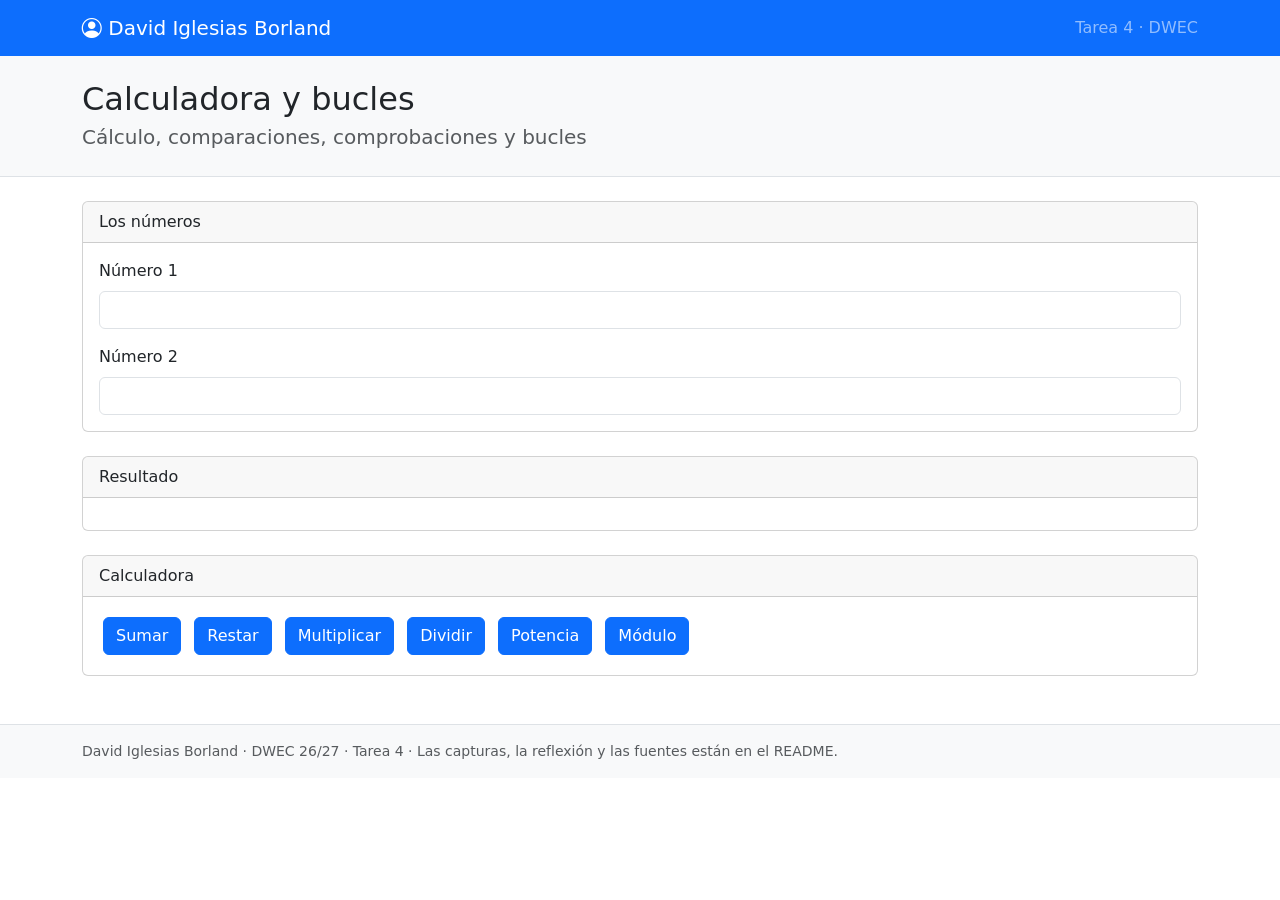
==== tema04/index.html @ af2e5acf "Actualizada la descripción en index.html y añadidos botones para todas las operaciones en la calcula" ====
<!DOCTYPE html>
<html lang="es">
<head>
  <meta charset="UTF-8">
  <meta name="viewport" content="width=device-width, initial-scale=1">
  <!-- Cambia [Tu nombre] por tu nombre -->
  <title>Calculadora y bucles · David</title>

  <!-- CSS de Bootstrap -->
  <link href="https://cdn.jsdelivr.net/npm/bootstrap@5.3.8/dist/css/bootstrap.min.css" rel="stylesheet">
  <!-- Iconos de Bootstrap -->
  <link href="https://cdn.jsdelivr.net/npm/bootstrap-icons@1.13.1/font/bootstrap-icons.min.css" rel="stylesheet">
</head>
<body>

  <!--
    PLANTILLA DE LA TAREA 4
    · Solo trae lo imprescindible para empezar. La maquetación con Bootstrap es cosa tuya y cuenta en la nota:
      rejilla (row y col-*) que se adapte al móvil, cards, botones con color, grupos de botones, iconos...
    · Todo lo que va entre [corchetes] es un hueco: sustitúyelo por lo tuyo.
    · Tu JavaScript va en js/app.js. El archivo js/ayudas.js NO se toca.
  -->

  <!-- NAVBAR con tu nombre -->
  <nav class="navbar bg-primary" data-bs-theme="dark">
    <div class="container">
      <span class="navbar-brand"><i class="bi bi-person-circle"></i> David Iglesias Borland</span>
      <span class="navbar-text">Tarea 4 · DWEC</span>
    </div>
  </nav>

  <!-- CABECERA -->
  <header class="bg-body-tertiary border-bottom py-4 mb-4">
    <div class="container">
      <h1 class="h2 mb-1">Calculadora y bucles</h1>
      <p class="lead mb-0 text-body-secondary">Cálculo, comparaciones, comprobaciones y bucles</p>
    </div>
  </header>

  <main class="container mb-5">

    <!-- TODO: organiza las cards con la rejilla de Bootstrap: <div class="row"> y dentro <div class="col-12 col-lg-...">.
               En el móvil, una debajo de otra; en pantalla grande, repartidas en columnas. -->

    <!-- LOS NÚMEROS. No cambies los id: leerNumero("numero1") y leerNumero("numero2") los buscan por su id -->
    <section class="card mb-4">
      <div class="card-header">Los números</div>
      <div class="card-body">
        <label for="numero1" class="form-label">Número 1</label>
        <input type="number" id="numero1" class="form-control mb-3">
        <label for="numero2" class="form-label">Número 2</label>
        <input type="number" id="numero2" class="form-control">
      </div>
    </section>

    <!-- RESULTADO. Aquí escriben mostrar(), anadirLinea() y anadirBadge(). No cambies el id -->
    <section class="card mb-4">
      <div class="card-header">Resultado</div>
      <div class="card-body">
        <div id="salida"></div>
      </div>
    </section>

    <!-- EJERCICIO 1 · Calculadora -->
    <section class="card mb-4">
      <div class="card-header">Calculadora</div>
      <div class="card-body">
        <button type="button" class="btn btn-primary m-1" onclick="sumar()">Sumar</button>
        <button type="button" class="btn btn-primary m-1" onclick="restar()">Restar</button>
        <button type="button" class="btn btn-primary m-1" onclick="multiplicar()">Multiplicar</button>
        <button type="button" class="btn btn-primary m-1" onclick="dividir()">Dividir</button>
        <button type="button" class="btn btn-primary m-1" onclick="potencia()">Potencia</button>
        <button type="button" class="btn btn-primary m-1" onclick="modulo()">Módulo</button>
      </div>
    </section>

    <!-- TODO EJERCICIO 2 · Comparaciones: una card con los botones
               «¿Cuál es mayor?» → cualEsMayor()     «¿Par o impar?» → parOImpar() -->

    <!-- TODO EJERCICIOS 3 Y 4 · Bucles: una card con dos grupos de botones (btn-group)
               Con texto:  for → bucleFor()    while → bucleWhile()    do…while → bucleDoWhile()
               Con badges: for → badgesFor()   while → badgesWhile()   do…while → badgesDoWhile() -->

  </main>

  <footer class="bg-body-tertiary border-top py-3">
    <div class="container small text-body-secondary">
      David Iglesias Borland · DWEC 26/27 · Tarea 4 · Las capturas, la reflexión y las fuentes están en el README.
    </div>
  </footer>

  <!-- JS de Bootstrap, las funciones de ayuda y, después, tu JavaScript. Este orden importa -->
  <script src="https://cdn.jsdelivr.net/npm/bootstrap@5.3.8/dist/js/bootstrap.bundle.min.js"></script>
  <script src="js/ayudas.js"></script>
  <script src="js/app.js"></script>
</body>
</html>
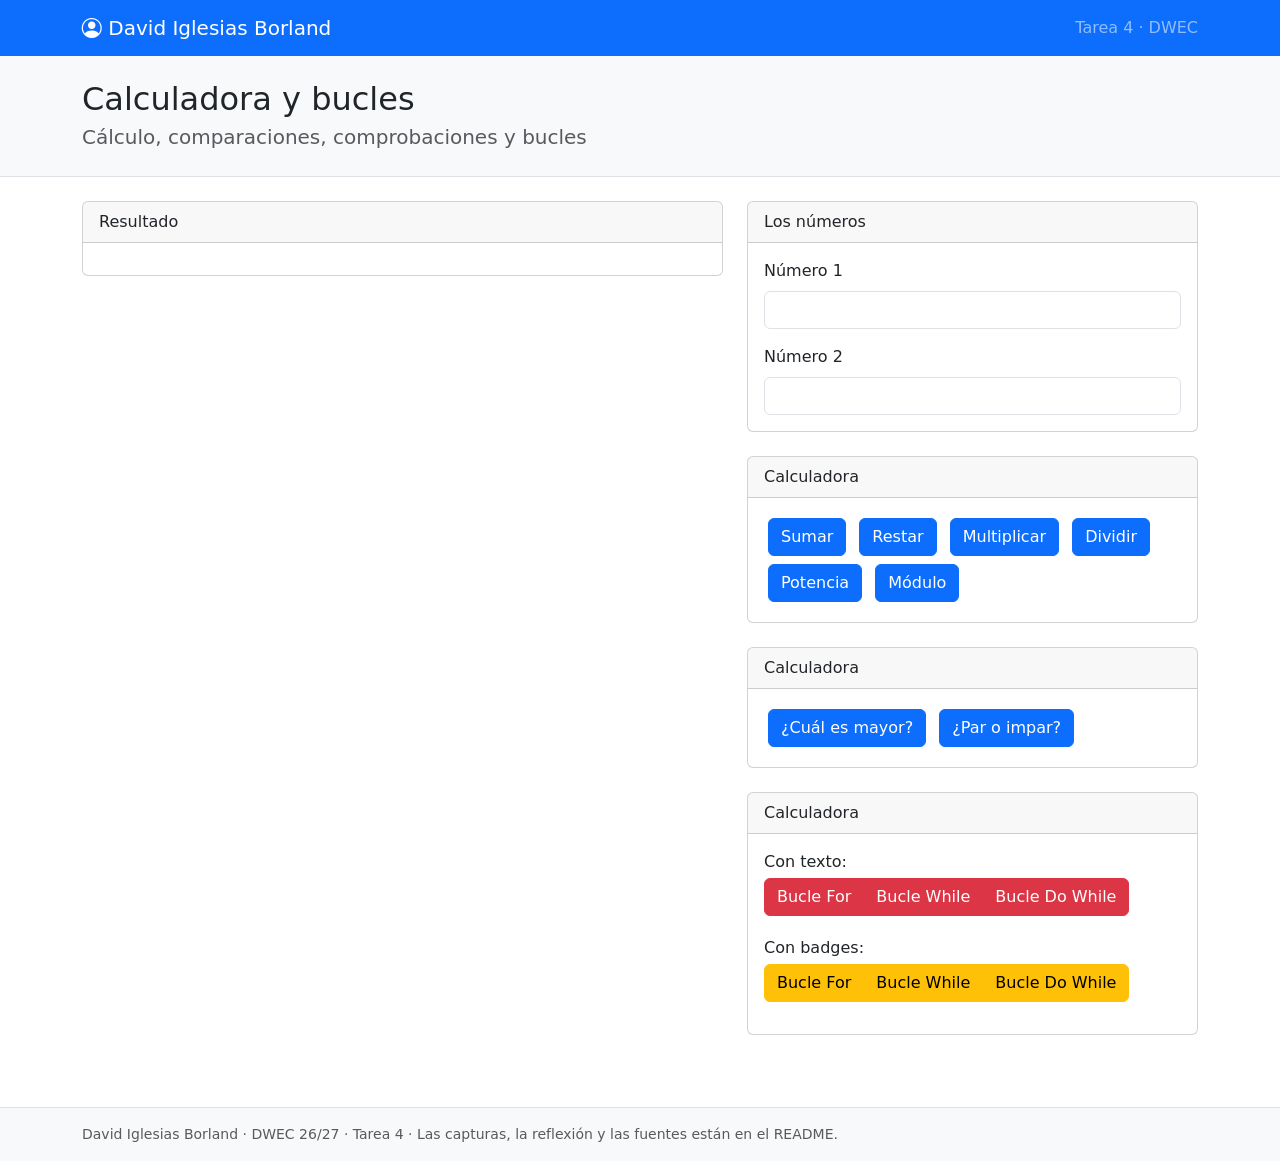
==== commit 6bb5e70a: "Mejorada la estructura de index.html con una disposición más clara de las secciones y botones de la " ====
--- a/tema04/index.html
+++ b/tema04/index.html
@@ -3,93 +3,90 @@
 <head>
   <meta charset="UTF-8">
   <meta name="viewport" content="width=device-width, initial-scale=1">
-  <!-- Cambia [Tu nombre] por tu nombre -->
   <title>Calculadora y bucles · David</title>
-
-  <!-- CSS de Bootstrap -->
   <link href="https://cdn.jsdelivr.net/npm/bootstrap@5.3.8/dist/css/bootstrap.min.css" rel="stylesheet">
-  <!-- Iconos de Bootstrap -->
   <link href="https://cdn.jsdelivr.net/npm/bootstrap-icons@1.13.1/font/bootstrap-icons.min.css" rel="stylesheet">
 </head>
 <body>
-
-  <!--
-    PLANTILLA DE LA TAREA 4
-    · Solo trae lo imprescindible para empezar. La maquetación con Bootstrap es cosa tuya y cuenta en la nota:
-      rejilla (row y col-*) que se adapte al móvil, cards, botones con color, grupos de botones, iconos...
-    · Todo lo que va entre [corchetes] es un hueco: sustitúyelo por lo tuyo.
-    · Tu JavaScript va en js/app.js. El archivo js/ayudas.js NO se toca.
-  -->
-
-  <!-- NAVBAR con tu nombre -->
   <nav class="navbar bg-primary" data-bs-theme="dark">
     <div class="container">
       <span class="navbar-brand"><i class="bi bi-person-circle"></i> David Iglesias Borland</span>
       <span class="navbar-text">Tarea 4 · DWEC</span>
     </div>
   </nav>
-
-  <!-- CABECERA -->
   <header class="bg-body-tertiary border-bottom py-4 mb-4">
     <div class="container">
       <h1 class="h2 mb-1">Calculadora y bucles</h1>
       <p class="lead mb-0 text-body-secondary">Cálculo, comparaciones, comprobaciones y bucles</p>
     </div>
   </header>
-
   <main class="container mb-5">
-
-    <!-- TODO: organiza las cards con la rejilla de Bootstrap: <div class="row"> y dentro <div class="col-12 col-lg-...">.
-               En el móvil, una debajo de otra; en pantalla grande, repartidas en columnas. -->
-
-    <!-- LOS NÚMEROS. No cambies los id: leerNumero("numero1") y leerNumero("numero2") los buscan por su id -->
-    <section class="card mb-4">
-      <div class="card-header">Los números</div>
-      <div class="card-body">
-        <label for="numero1" class="form-label">Número 1</label>
-        <input type="number" id="numero1" class="form-control mb-3">
-        <label for="numero2" class="form-label">Número 2</label>
-        <input type="number" id="numero2" class="form-control">
+    <div class="row">
+      <div class="col-12 col-md-7">
+        <section class="card mb-4">
+          <div class="card-header">Resultado</div>
+          <div class="card-body">
+            <div id="salida"></div>
+          </div>
+        </section>
       </div>
-    </section>
-
-    <!-- RESULTADO. Aquí escriben mostrar(), anadirLinea() y anadirBadge(). No cambies el id -->
-    <section class="card mb-4">
-      <div class="card-header">Resultado</div>
-      <div class="card-body">
-        <div id="salida"></div>
+      <div class="col-12 col-md-5">
+        <section class="card mb-4">
+          <div class="card-header">Los números</div>
+          <div class="card-body">
+            <label for="numero1" class="form-label">Número 1</label>
+            <input type="number" id="numero1" class="form-control mb-3">
+            <label for="numero2" class="form-label">Número 2</label>
+            <input type="number" id="numero2" class="form-control">
+          </div>
+        </section>
+        <section class="card mb-4">
+          <div class="card-header">Calculadora</div>
+          <div class="card-body">
+            <button type="button" class="btn btn-primary m-1" onclick="sumar()">Sumar</button>
+            <button type="button" class="btn btn-primary m-1" onclick="restar()">Restar</button>
+            <button type="button" class="btn btn-primary m-1" onclick="multiplicar()">Multiplicar</button>
+            <button type="button" class="btn btn-primary m-1" onclick="dividir()">Dividir</button>
+            <button type="button" class="btn btn-primary m-1" onclick="potencia()">Potencia</button>
+            <button type="button" class="btn btn-primary m-1" onclick="modulo()">Módulo</button>
+          </div>
+        </section>
+        <section class="card mb-4">
+          <div class="card-header">Calculadora</div>
+          <div class="card-body">
+            <button type="button" class="btn btn-primary m-1" onclick="cualEsMayor()">¿Cuál es mayor?</button>
+            <button type="button" class="btn btn-primary m-1" onclick="parOImpar()">¿Par o impar?</button>
+          </div>
+        </section>
+        <section class="card mb-4">
+          <div class="card-header">Calculadora</div>
+          <div class="card-body">
+            <fieldset class="mb-3">
+              <legend class="fs-6 mb-1">Con texto:</legend>
+              <div class="btn-group" role="group">
+                <button type="button" class="btn btn-danger mb-1" onclick="bucleFor()">Bucle For</button>
+                <button type="button" class="btn btn-danger mb-1" onclick="bucleWhile()">Bucle While</button>
+                <button type="button" class="btn btn-danger mb-1" onclick="bucleDoWhile()">Bucle Do While</button>
+              </div>
+            </fieldset>
+            <fieldset class="mb-3">
+              <legend class="fs-6 mb-1">Con badges:</legend>
+              <div class="btn-group" role="group">
+                <button type="button" class="btn btn-warning" onclick="badgesFor()">Bucle For</button>
+                <button type="button" class="btn btn-warning" onclick="badgesWhile()">Bucle While</button>
+                <button type="button" class="btn btn-warning" onclick="badgesDoWhile()">Bucle Do While</button>
+              </div>
+            </fieldset>
+          </div>
+        </section>
       </div>
-    </section>
-
-    <!-- EJERCICIO 1 · Calculadora -->
-    <section class="card mb-4">
-      <div class="card-header">Calculadora</div>
-      <div class="card-body">
-        <button type="button" class="btn btn-primary m-1" onclick="sumar()">Sumar</button>
-        <button type="button" class="btn btn-primary m-1" onclick="restar()">Restar</button>
-        <button type="button" class="btn btn-primary m-1" onclick="multiplicar()">Multiplicar</button>
-        <button type="button" class="btn btn-primary m-1" onclick="dividir()">Dividir</button>
-        <button type="button" class="btn btn-primary m-1" onclick="potencia()">Potencia</button>
-        <button type="button" class="btn btn-primary m-1" onclick="modulo()">Módulo</button>
-      </div>
-    </section>
-
-    <!-- TODO EJERCICIO 2 · Comparaciones: una card con los botones
-               «¿Cuál es mayor?» → cualEsMayor()     «¿Par o impar?» → parOImpar() -->
-
-    <!-- TODO EJERCICIOS 3 Y 4 · Bucles: una card con dos grupos de botones (btn-group)
-               Con texto:  for → bucleFor()    while → bucleWhile()    do…while → bucleDoWhile()
-               Con badges: for → badgesFor()   while → badgesWhile()   do…while → badgesDoWhile() -->
-
+    </div>
   </main>
-
   <footer class="bg-body-tertiary border-top py-3">
     <div class="container small text-body-secondary">
       David Iglesias Borland · DWEC 26/27 · Tarea 4 · Las capturas, la reflexión y las fuentes están en el README.
     </div>
   </footer>
-
-  <!-- JS de Bootstrap, las funciones de ayuda y, después, tu JavaScript. Este orden importa -->
   <script src="https://cdn.jsdelivr.net/npm/bootstrap@5.3.8/dist/js/bootstrap.bundle.min.js"></script>
   <script src="js/ayudas.js"></script>
   <script src="js/app.js"></script>
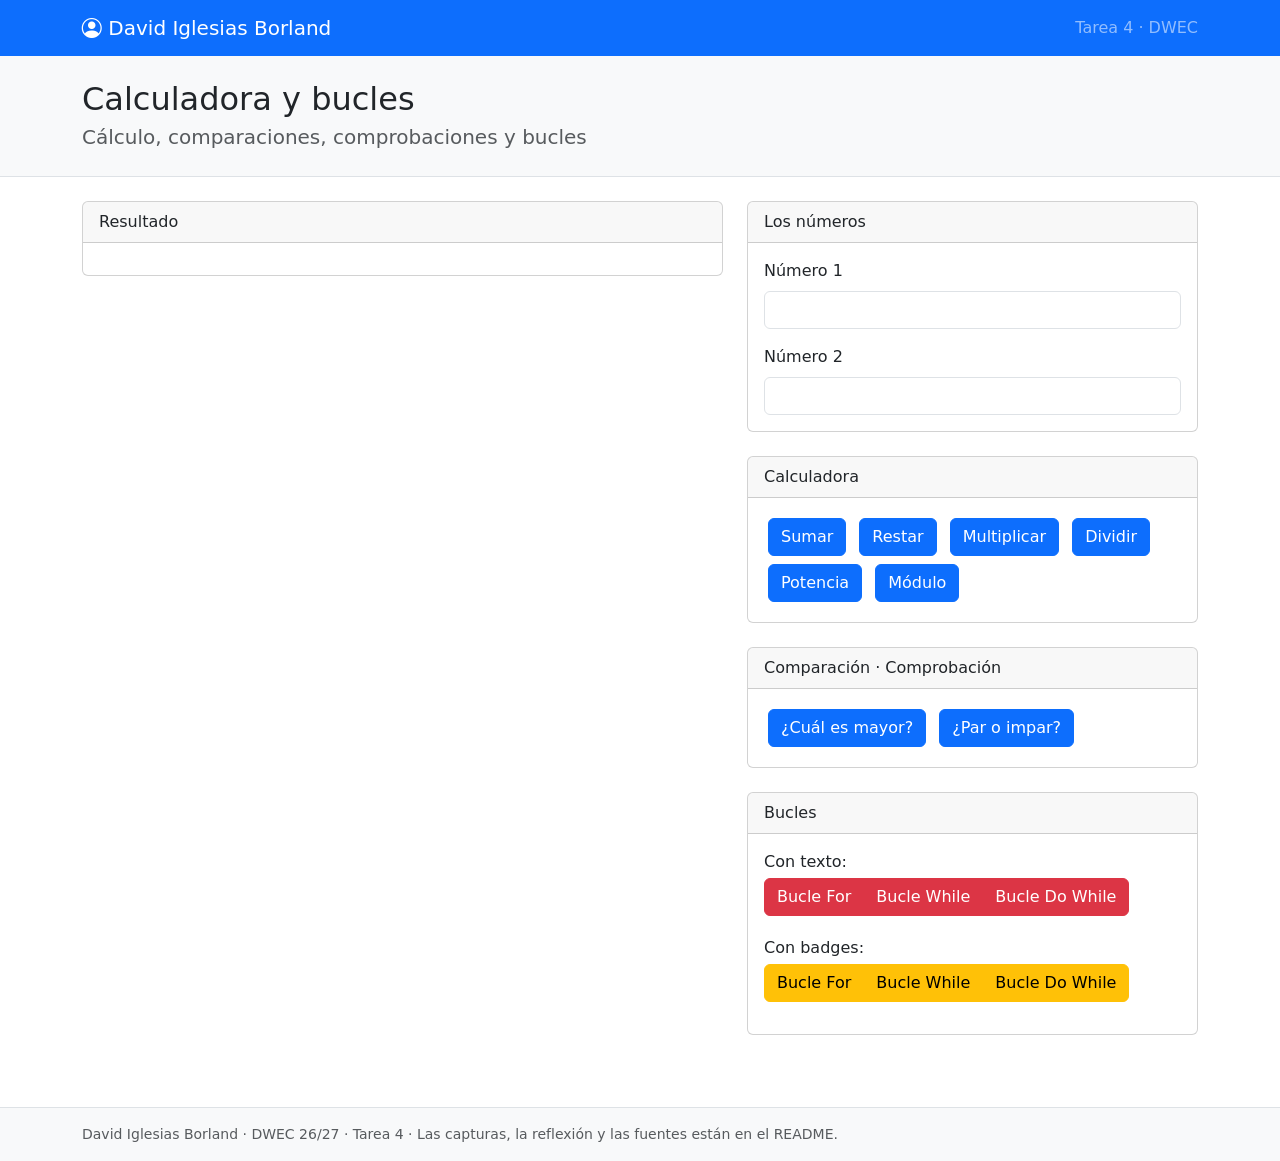
==== commit 397fb508: "Actualizada la cabecera de las secciones de la calculadora a "Comparación · Comprobación" y "Bucles"" ====
--- a/tema04/index.html
+++ b/tema04/index.html
@@ -52,14 +52,14 @@
           </div>
         </section>
         <section class="card mb-4">
-          <div class="card-header">Calculadora</div>
+          <div class="card-header">Comparación · Comprobación</div>
           <div class="card-body">
             <button type="button" class="btn btn-primary m-1" onclick="cualEsMayor()">¿Cuál es mayor?</button>
             <button type="button" class="btn btn-primary m-1" onclick="parOImpar()">¿Par o impar?</button>
           </div>
         </section>
         <section class="card mb-4">
-          <div class="card-header">Calculadora</div>
+          <div class="card-header">Bucles</div>
           <div class="card-body">
             <fieldset class="mb-3">
               <legend class="fs-6 mb-1">Con texto:</legend>
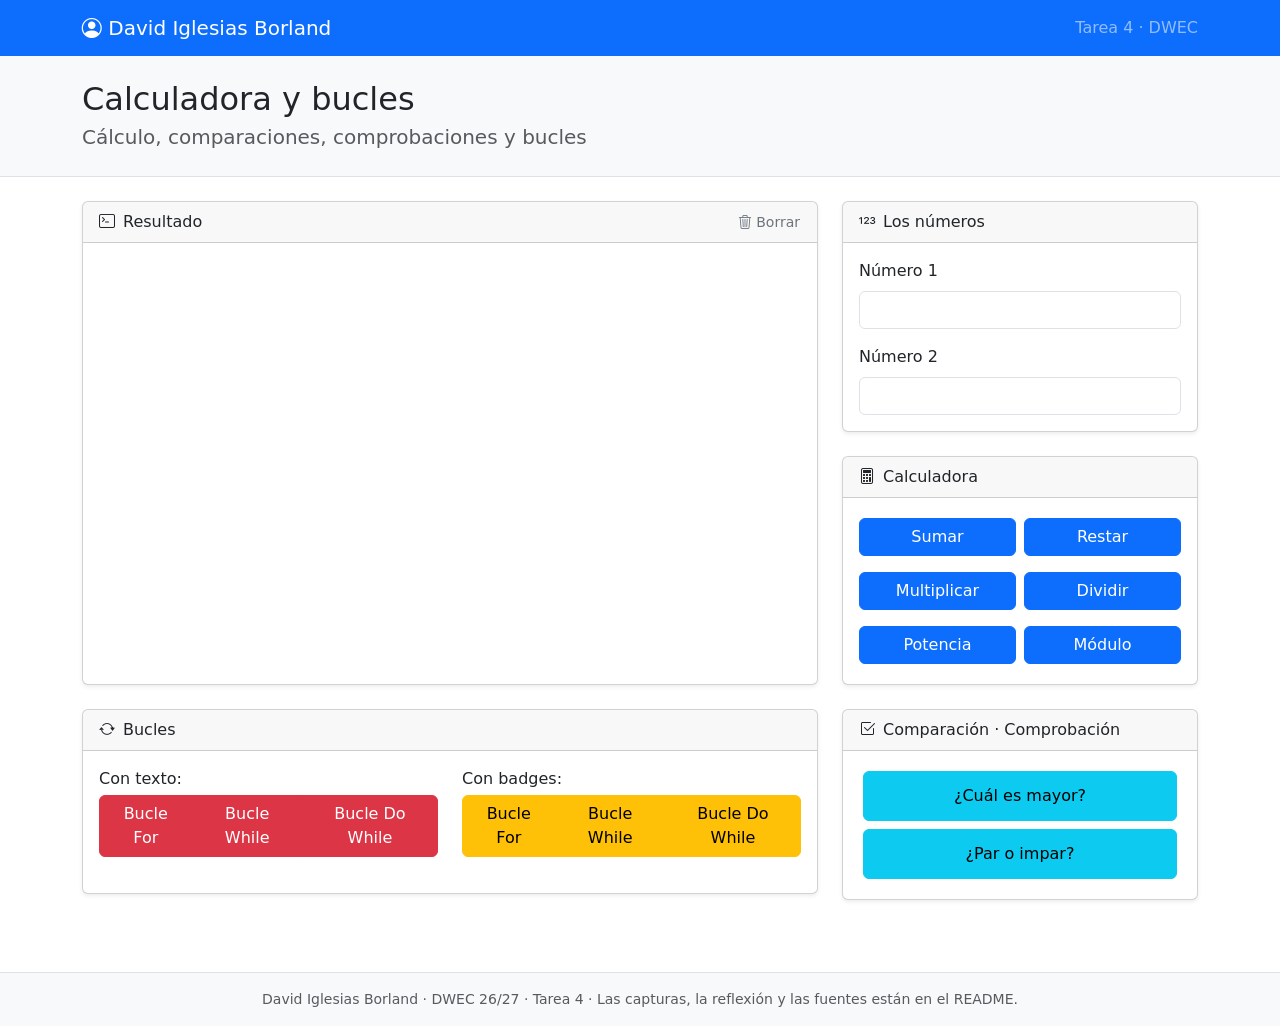
==== commit f4e59dc7: "Mejorada la estructura de index.html con una disposición más clara de las secciones y botones de la " ====
--- a/tema04/index.html
+++ b/tema04/index.html
@@ -21,18 +21,23 @@
     </div>
   </header>
   <main class="container mb-5">
-    <div class="row">
-      <div class="col-12 col-md-7">
-        <section class="card mb-4">
-          <div class="card-header">Resultado</div>
-          <div class="card-body">
-            <div id="salida"></div>
+    <div class="row g-4">
+      <div class="col-12 col-md-8 mb-4">
+        <section class="card shadow-sm h-100">
+          <div class="card-header d-flex align-items-center justify-content-between">
+            <span><i class="bi bi-terminal me-2" aria-hidden="true"></i>Resultado</span>
+            <button type="button" class="btn btn-sm btn-link link-secondary text-decoration-none p-0" title="Borrar resultado">
+              <i class="bi bi-trash3" aria-hidden="true"></i> Borrar
+            </button>
+          </div>
+          <div class="card-body position-relative p-0" style="min-height: 15rem;">
+            <div id="salida" class="position-absolute top-0 start-0 w-100 h-100 overflow-auto p-3"></div>
           </div>
         </section>
       </div>
-      <div class="col-12 col-md-5">
-        <section class="card mb-4">
-          <div class="card-header">Los números</div>
+      <div class="col-12 col-md-4">
+        <section class="card mb-4 shadow-sm">
+          <div class="card-header"><i class="bi bi-123 me-2" aria-hidden="true"></i>Los números</div>
           <div class="card-body">
             <label for="numero1" class="form-label">Número 1</label>
             <input type="number" id="numero1" class="form-control mb-3">
@@ -40,50 +45,76 @@
             <input type="number" id="numero2" class="form-control">
           </div>
         </section>
-        <section class="card mb-4">
-          <div class="card-header">Calculadora</div>
-          <div class="card-body">
-            <button type="button" class="btn btn-primary m-1" onclick="sumar()">Sumar</button>
-            <button type="button" class="btn btn-primary m-1" onclick="restar()">Restar</button>
-            <button type="button" class="btn btn-primary m-1" onclick="multiplicar()">Multiplicar</button>
-            <button type="button" class="btn btn-primary m-1" onclick="dividir()">Dividir</button>
-            <button type="button" class="btn btn-primary m-1" onclick="potencia()">Potencia</button>
-            <button type="button" class="btn btn-primary m-1" onclick="modulo()">Módulo</button>
+        <section class="card mb-4 shadow-sm">
+          <div class="card-header"><i class="bi bi-calculator me-2" aria-hidden="true"></i>Calculadora</div>
+          <div class="card-body d-flex flex-wrap justify-content-center">
+            <div class="row row-cols-2 g-2">
+              <div class="col">
+                <button type="button" class="btn btn-primary my-1 w-100" onclick="sumar()">Sumar</button>
+              </div>
+              <div class="col">
+                <button type="button" class="btn btn-primary my-1 w-100" onclick="restar()">Restar</button>
+              </div>
+              <div class="col">
+                <button type="button" class="btn btn-primary my-1 w-100" onclick="multiplicar()">Multiplicar</button>
+              </div>
+              <div class="col">
+                <button type="button" class="btn btn-primary my-1 w-100" onclick="dividir()">Dividir</button>
+              </div>
+              <div class="col">
+                <button type="button" class="btn btn-primary my-1 w-100" onclick="potencia()">Potencia</button>
+              </div>
+              <div class="col">
+                <button type="button" class="btn btn-primary my-1 w-100" onclick="modulo()">Módulo</button>
+              </div>
+            </div>
           </div>
         </section>
-        <section class="card mb-4">
-          <div class="card-header">Comparación · Comprobación</div>
+      </div>
+    </div>
+    <div class="row">
+      <div class="col-12 col-md-8">
+        <section class="card mb-4 shadow-sm">
+          <div class="card-header"><i class="bi bi-arrow-repeat me-2" aria-hidden="true"></i>Bucles</div>
           <div class="card-body">
-            <button type="button" class="btn btn-primary m-1" onclick="cualEsMayor()">¿Cuál es mayor?</button>
-            <button type="button" class="btn btn-primary m-1" onclick="parOImpar()">¿Par o impar?</button>
+            <div class="row">
+              <div class="col-12 col-md-6">
+                <fieldset class="mb-3">
+                  <legend class="fs-6 mb-1">Con texto:</legend>
+                  <div class="btn-group w-100" role="group">
+                    <button type="button" class="btn btn-danger mb-1" onclick="bucleFor()">Bucle For</button>
+                    <button type="button" class="btn btn-danger mb-1" onclick="bucleWhile()">Bucle While</button>
+                    <button type="button" class="btn btn-danger mb-1" onclick="bucleDoWhile()">Bucle Do While</button>
+                  </div>
+                </fieldset>
+              </div>
+              <div class="col-12 col-md-6">
+                <fieldset class="mb-3">
+                  <legend class="fs-6 mb-1">Con badges:</legend>
+                  <div class="btn-group w-100" role="group">
+                    <button type="button" class="btn btn-warning" onclick="badgesFor()">Bucle For</button>
+                    <button type="button" class="btn btn-warning" onclick="badgesWhile()">Bucle While</button>
+                    <button type="button" class="btn btn-warning" onclick="badgesDoWhile()">Bucle Do While</button>
+                  </div>
+                </fieldset>
+              </div>
+            </div>
           </div>
         </section>
-        <section class="card mb-4">
-          <div class="card-header">Bucles</div>
-          <div class="card-body">
-            <fieldset class="mb-3">
-              <legend class="fs-6 mb-1">Con texto:</legend>
-              <div class="btn-group" role="group">
-                <button type="button" class="btn btn-danger mb-1" onclick="bucleFor()">Bucle For</button>
-                <button type="button" class="btn btn-danger mb-1" onclick="bucleWhile()">Bucle While</button>
-                <button type="button" class="btn btn-danger mb-1" onclick="bucleDoWhile()">Bucle Do While</button>
-              </div>
-            </fieldset>
-            <fieldset class="mb-3">
-              <legend class="fs-6 mb-1">Con badges:</legend>
-              <div class="btn-group" role="group">
-                <button type="button" class="btn btn-warning" onclick="badgesFor()">Bucle For</button>
-                <button type="button" class="btn btn-warning" onclick="badgesWhile()">Bucle While</button>
-                <button type="button" class="btn btn-warning" onclick="badgesDoWhile()">Bucle Do While</button>
-              </div>
-            </fieldset>
+      </div>
+      <div class="col-12 col-md-4 mb-4">
+        <section class="card mb-4 shadow-sm h-100">
+          <div class="card-header"><i class="bi bi-check2-square me-2" aria-hidden="true"></i>Comparación · Comprobación</div>
+          <div class="card-body d-flex flex-wrap justify-content-center">
+            <button type="button" class="btn btn-info m-1 w-100" onclick="cualEsMayor()">¿Cuál es mayor?</button>
+            <button type="button" class="btn btn-info m-1 w-100" onclick="parOImpar()">¿Par o impar?</button>
           </div>
         </section>
       </div>
     </div>
   </main>
   <footer class="bg-body-tertiary border-top py-3">
-    <div class="container small text-body-secondary">
+    <div class="container small text-body-secondary text-center">
       David Iglesias Borland · DWEC 26/27 · Tarea 4 · Las capturas, la reflexión y las fuentes están en el README.
     </div>
   </footer>
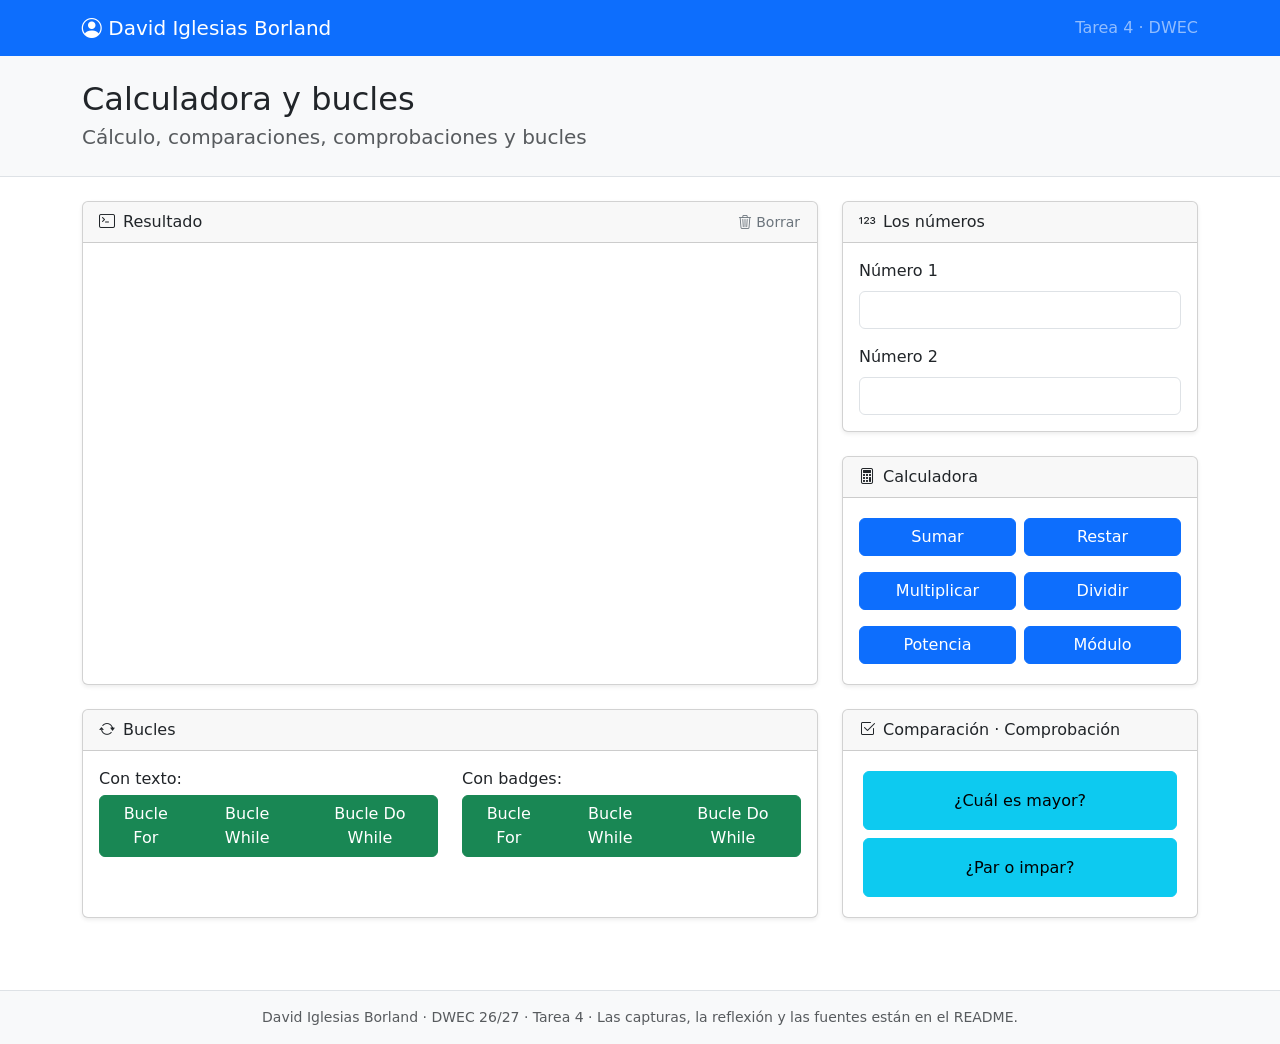
==== commit b7a7cdbb: "Mejorada la interfaz de usuario en index.html: se actualizó el botón de borrar para mejorar la acces" ====
--- a/tema04/index.html
+++ b/tema04/index.html
@@ -3,39 +3,49 @@
 <head>
   <meta charset="UTF-8">
   <meta name="viewport" content="width=device-width, initial-scale=1">
-  <title>Calculadora y bucles · David</title>
+  <title>Calculadora y bucles · David Iglesias Borland</title>
+  <!-- Bootstrap y sus iconos desde el CDN -->
   <link href="https://cdn.jsdelivr.net/npm/bootstrap@5.3.8/dist/css/bootstrap.min.css" rel="stylesheet">
   <link href="https://cdn.jsdelivr.net/npm/bootstrap-icons@1.13.1/font/bootstrap-icons.min.css" rel="stylesheet">
 </head>
 <body>
+  <!-- Barra superior con mi nombre y la tarea -->
   <nav class="navbar bg-primary" data-bs-theme="dark">
     <div class="container">
       <span class="navbar-brand"><i class="bi bi-person-circle"></i> David Iglesias Borland</span>
       <span class="navbar-text">Tarea 4 · DWEC</span>
     </div>
   </nav>
+
+  <!-- Cabecera con el título de la página -->
   <header class="bg-body-tertiary border-bottom py-4 mb-4">
     <div class="container">
       <h1 class="h2 mb-1">Calculadora y bucles</h1>
       <p class="lead mb-0 text-body-secondary">Cálculo, comparaciones, comprobaciones y bucles</p>
     </div>
   </header>
+
   <main class="container mb-5">
+    <!-- Primera fila: resultado a la izquierda, números y calculadora a la derecha -->
     <div class="row g-4">
       <div class="col-12 col-md-8 mb-4">
+        <!-- Tarjeta donde se muestran los resultados -->
         <section class="card shadow-sm h-100">
           <div class="card-header d-flex align-items-center justify-content-between">
             <span><i class="bi bi-terminal me-2" aria-hidden="true"></i>Resultado</span>
-            <button type="button" class="btn btn-sm btn-link link-secondary text-decoration-none p-0" title="Borrar resultado">
+            <button type="button" class="btn btn-sm btn-link link-secondary text-decoration-none p-0" onclick="limpiarSalida()">
               <i class="bi bi-trash3" aria-hidden="true"></i> Borrar
             </button>
           </div>
-          <div class="card-body position-relative p-0" style="min-height: 15rem;">
-            <div id="salida" class="position-absolute top-0 start-0 w-100 h-100 overflow-auto p-3"></div>
+          <div class="card-body position-relative p-0">
+            <!-- Aquí escriben las funciones de ayudas.js -->
+            <div id="salida" class="p-3"></div>
           </div>
         </section>
       </div>
+
       <div class="col-12 col-md-4">
+        <!-- Las dos casillas de los números -->
         <section class="card mb-4 shadow-sm">
           <div class="card-header"><i class="bi bi-123 me-2" aria-hidden="true"></i>Los números</div>
           <div class="card-body">
@@ -45,6 +55,8 @@
             <input type="number" id="numero2" class="form-control">
           </div>
         </section>
+
+        <!-- Botones de la calculadora, cada uno llama a su función de app.js -->
         <section class="card mb-4 shadow-sm">
           <div class="card-header"><i class="bi bi-calculator me-2" aria-hidden="true"></i>Calculadora</div>
           <div class="card-body d-flex flex-wrap justify-content-center">
@@ -72,29 +84,34 @@
         </section>
       </div>
     </div>
+
+    <!-- Segunda fila: bucles a la izquierda, comparaciones a la derecha -->
     <div class="row">
-      <div class="col-12 col-md-8">
-        <section class="card mb-4 shadow-sm">
+      <div class="col-12 col-md-8 mb-4">
+        <!-- Botones de los bucles: unos escriben texto y otros pintan badges -->
+        <section class="card mb-4 shadow-sm h-100">
           <div class="card-header"><i class="bi bi-arrow-repeat me-2" aria-hidden="true"></i>Bucles</div>
           <div class="card-body">
             <div class="row">
               <div class="col-12 col-md-6">
+                <!-- Bucles que muestran una línea por repetición -->
                 <fieldset class="mb-3">
                   <legend class="fs-6 mb-1">Con texto:</legend>
                   <div class="btn-group w-100" role="group">
-                    <button type="button" class="btn btn-danger mb-1" onclick="bucleFor()">Bucle For</button>
-                    <button type="button" class="btn btn-danger mb-1" onclick="bucleWhile()">Bucle While</button>
-                    <button type="button" class="btn btn-danger mb-1" onclick="bucleDoWhile()">Bucle Do While</button>
+                    <button type="button" class="btn btn-success mb-1" onclick="bucleFor()">Bucle For</button>
+                    <button type="button" class="btn btn-success mb-1" onclick="bucleWhile()">Bucle While</button>
+                    <button type="button" class="btn btn-success mb-1" onclick="bucleDoWhile()">Bucle Do While</button>
                   </div>
                 </fieldset>
               </div>
               <div class="col-12 col-md-6">
+                <!-- Bucles que muestran un badge por repetición -->
                 <fieldset class="mb-3">
                   <legend class="fs-6 mb-1">Con badges:</legend>
                   <div class="btn-group w-100" role="group">
-                    <button type="button" class="btn btn-warning" onclick="badgesFor()">Bucle For</button>
-                    <button type="button" class="btn btn-warning" onclick="badgesWhile()">Bucle While</button>
-                    <button type="button" class="btn btn-warning" onclick="badgesDoWhile()">Bucle Do While</button>
+                    <button type="button" class="btn btn-success" onclick="badgesFor()">Bucle For</button>
+                    <button type="button" class="btn btn-success" onclick="badgesWhile()">Bucle While</button>
+                    <button type="button" class="btn btn-success" onclick="badgesDoWhile()">Bucle Do While</button>
                   </div>
                 </fieldset>
               </div>
@@ -102,7 +119,9 @@
           </div>
         </section>
       </div>
+
       <div class="col-12 col-md-4 mb-4">
+        <!-- Botones para comparar los números y comprobar si es par -->
         <section class="card mb-4 shadow-sm h-100">
           <div class="card-header"><i class="bi bi-check2-square me-2" aria-hidden="true"></i>Comparación · Comprobación</div>
           <div class="card-body d-flex flex-wrap justify-content-center">
@@ -113,13 +132,17 @@
       </div>
     </div>
   </main>
+
+  <!-- Pie de página -->
   <footer class="bg-body-tertiary border-top py-3">
     <div class="container small text-body-secondary text-center">
       David Iglesias Borland · DWEC 26/27 · Tarea 4 · Las capturas, la reflexión y las fuentes están en el README.
     </div>
   </footer>
+
+  <!-- Scripts: primero Bootstrap, luego las ayudas y por último mi código, que las usa -->
   <script src="https://cdn.jsdelivr.net/npm/bootstrap@5.3.8/dist/js/bootstrap.bundle.min.js"></script>
   <script src="js/ayudas.js"></script>
   <script src="js/app.js"></script>
 </body>
-</html>
+</html>
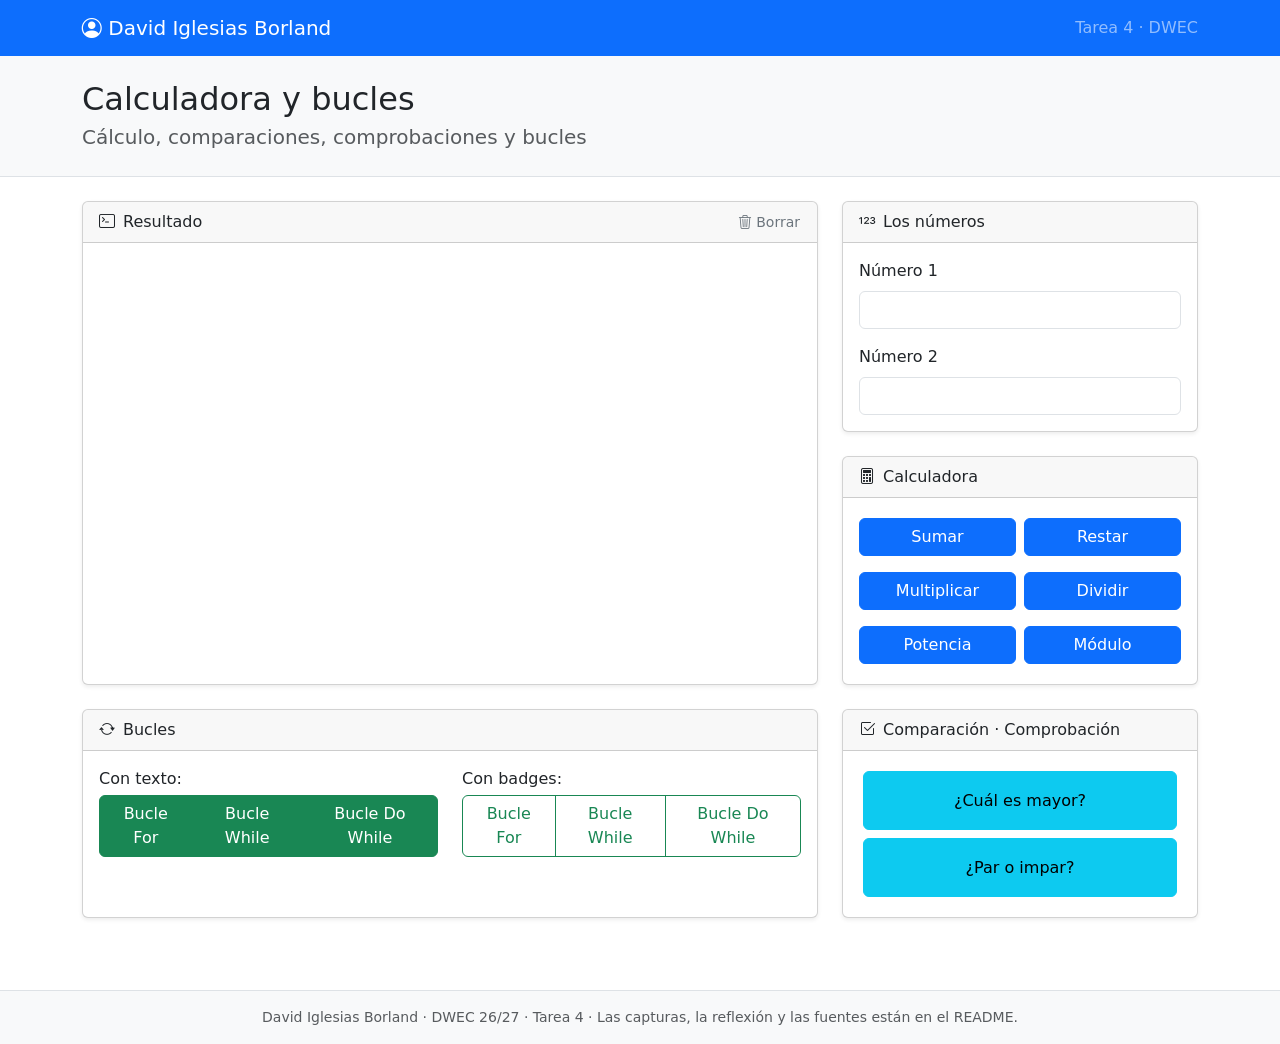
==== commit a3c988de: "Actualizados los botones de bucles en index.html a un estilo más distintivo para mejorar la interfaz" ====
--- a/tema04/index.html
+++ b/tema04/index.html
@@ -109,9 +109,9 @@
                 <fieldset class="mb-3">
                   <legend class="fs-6 mb-1">Con badges:</legend>
                   <div class="btn-group w-100" role="group">
-                    <button type="button" class="btn btn-success" onclick="badgesFor()">Bucle For</button>
-                    <button type="button" class="btn btn-success" onclick="badgesWhile()">Bucle While</button>
-                    <button type="button" class="btn btn-success" onclick="badgesDoWhile()">Bucle Do While</button>
+                    <button type="button" class="btn btn-outline-success" onclick="badgesFor()">Bucle For</button>
+                    <button type="button" class="btn btn-outline-success" onclick="badgesWhile()">Bucle While</button>
+                    <button type="button" class="btn btn-outline-success" onclick="badgesDoWhile()">Bucle Do While</button>
                   </div>
                 </fieldset>
               </div>
